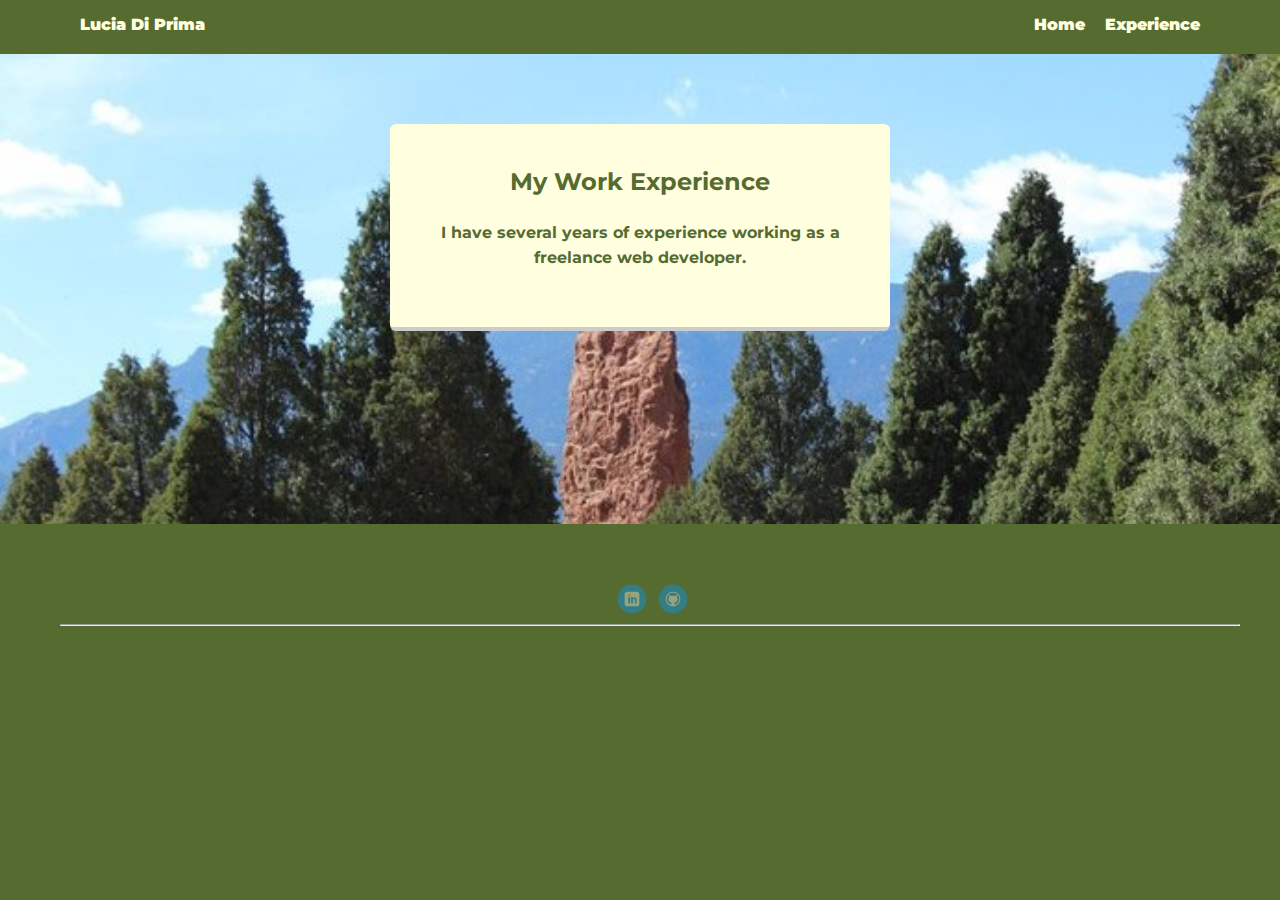
==== experience.html @ a98b6d86 "profile project update" ====
<!DOCTYPE html>
<html>
<head>
    <meta charset="utf-8">
    <title>Experience</title>
    <meta name="viewport" content="width=device-width, initial-scale=1.0">
    <link rel="stylesheet" href="styles.css">
    <link href="https://fonts.googleapis.com/css?family=Muli%7CRoboto:400,300,500,700,900" rel="stylesheet">
</head>

<body>
    <div class="main-nav">
        <ul class="nav">
          <li class="name">Lucia Di Prima</li>
          <li><a href="index.html">Home</a></li>
          <li><a href="experience.html">Experience</a></li>
        </ul>
        <link rel="preconnect" href="https://fonts.gstatic.com">
<link href="https://fonts.googleapis.com/css2?family=Montserrat&display=swap" rel="stylesheet">
    </div>
</body>
<header>
    <main class="flex">
        <div class="card">
          <h2>My Work Experience</h2>
          <p>I have several years of experience working as a freelance web developer.</p>
        </div>
</header>

<footer>
    <ul>
      <li><a href="https://www.linkedin.com/in/lucia-di-prima-a4159bbb/" target="_blank" class="social linkedin">LinkedIn</a></li>
      <li><a href="https://github.com/luciadiprima" target="_blank" class="social github">Github</a></li>
    </ul>
    <hr>
    <p class="copyright"> &copy; 2020, Lucia Di Prima </p>
  </footer>

    
</html>
---- styles.css ----
/* Global Layout Set-up */
* { 
  box-sizing: border-box;
}
  
body {
  margin: 0;
  padding: 0;
  text-align: center;
  font-family: 'Montserrat', sans-serif;
  color: darkolivegreen;
  background: darkolivegreen;
  font-weight: bold;
}
/* Link Styles */

a {
  text-decoration: none;
  color: lightyellow;
}
a:hover {
  color: darkolivegreen;
}

/* Section Styles */

.main-nav {
  width: 100%;
  min-height: 30px;
  padding: 10px;
  position: static;
  text-align: center;
}
.nav {
  display: flex;
  justify-content: space-around;
  font-weight: 900;
  list-style-type: none;
  margin: 0 auto;
  padding: 0;
}

.nav .name {
    display: block;
    margin-right: auto;
    color: lightyellow;
}
.nav li {
  padding: 5px 10px 10px 10px;
}
.nav a {
  transition: all .5s;
}
.nav a:hover {
  color: darkolivegreen;
}

header {
  text-align: center;
  background: url('images/background.jpg') no-repeat top center ;
  background-size: cover;
  overflow: hidden;
  padding-top: 20px;
}
header {
  line-height: 1.5;
}
header .profile-image {
  margin-top: 50px;
  width: 200px;
  height: 200px;
  border-radius: 10%;
  border: 3px solid darkolivegreen;
  transition: all .5s;
}
header .profile-image:hover {
  transform: scale(1.2) rotate(2deg);
}
.tag {
  background-color: darkolivegreen; opacity: 0.8;
  color: lightyellow;
  padding: 10px;
  border-radius: 5px;
  display: table;
  margin: 10px auto;
  font-size: 25px;
} 
.location {
  background-color: lightyellow; opacity: .8;
  color: darkolivegreen;
  font-weight: bold;
}
.card {
  margin: 30px;
  padding: 20px 40px 40px;
  max-width: 500px;
  text-align: center;
  background: lightyellow;
  border-bottom: 4px solid #ccc;
  border-radius: 6px;
  transition: all .5s;
}
.card:hover {
  border-color: darkgreen;
}

ul.skills {
  padding: 0;
  text-align: center;
}

.skills li {
  border-radius: 6px;
  display: inline-block;
  background: #ff9904;
  color: white;
  padding: 5px 10px;
  margin: 2px;
}

.skills li:nth-child(odd) {
  background: #0399ff;
}

footer {
  width: 100%;
  min-height: 30px;
  padding: 20px 0 40px 20px;
}

footer .copyright {
  top: -8px;
  font-size: .75em;
}

footer ul {
  list-style-type: none;
  margin: 0;
  padding: 0;
}

footer ul li {
  display: inline-block;
}

a.social {
  display: inline-block;
  text-indent: -9999px;
  margin-left: 5px;
  width: 30px;
  height: 30px;
  background-size: 30px 30px;
  opacity: .4;
  transition: all .5s;
}
a.twitter {
  background-image: url(images/twitter.svg);
}
a.linkedin {
  background-image: url(images/linkedin.svg);
}
a.github {
  background-image: url(images/github.svg);
}
a.social:hover {
  opacity: 1;
}
.clearfix {
  clear: both;
}

/* Styles for larger screens */
@media screen and (min-width: 720px) {
  
  .flex {
      display: -ms-flexbox;      /* TWEENER - IE 10 */
      display: flex; 
      max-width: 1200px;
      -ms-flex-pack: distribute;
      justify-content: space-around;
      margin: 0 auto;
  }

  header {
    min-height: 470px;
  }

  .nav {
    max-width: 1200px;
    padding: 0 30px;
  }


  main {
    padding-top: 20px;
  }

  main p {
    line-height: 1.6em;
  }




  footer {
    font-size: 1.3em;
    max-width: 1200px;
    margin: 40px auto;
  }

}
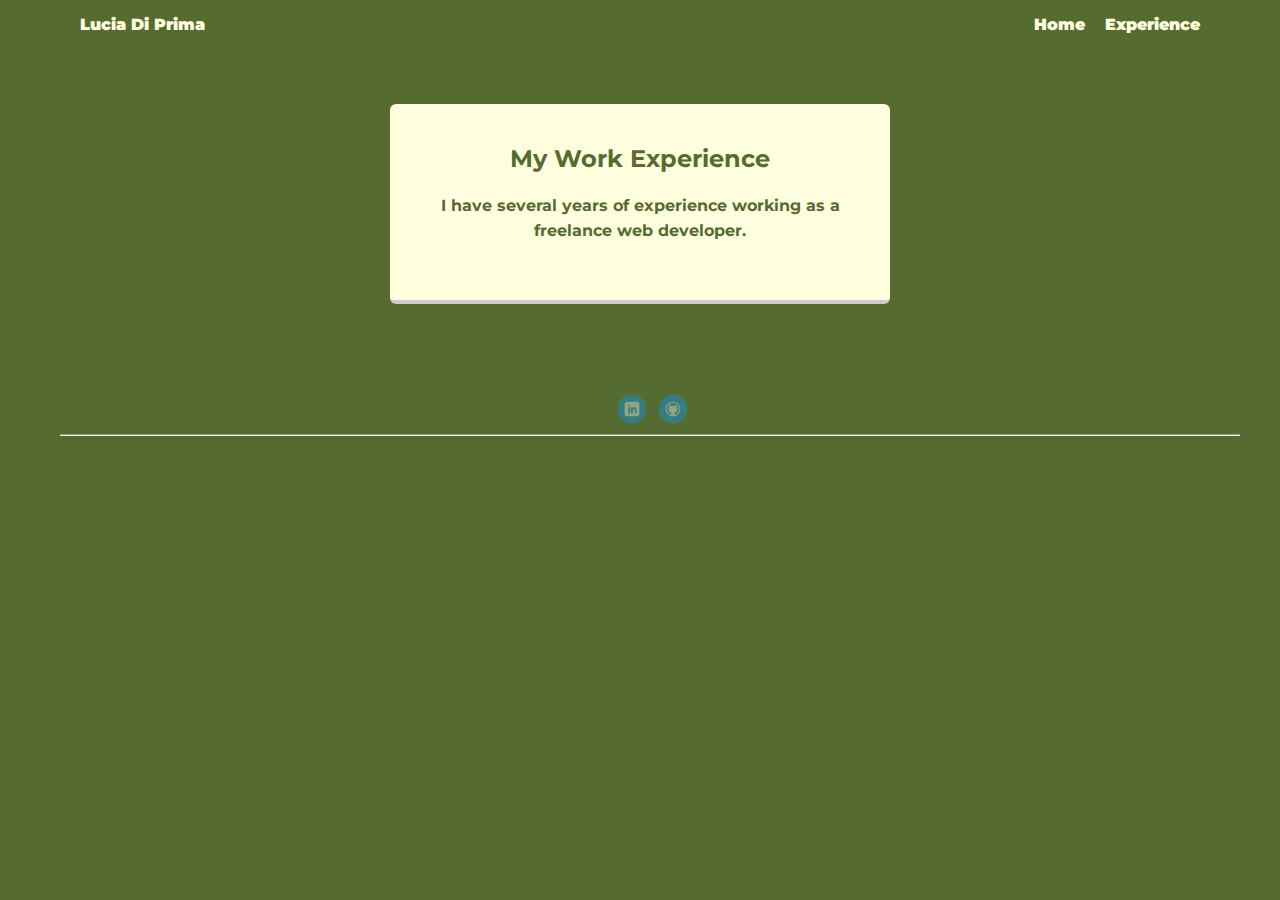
==== commit 8e8a4097: "final profile edit" ====
--- a/experience.html
+++ b/experience.html
@@ -1,5 +1,5 @@
 <!DOCTYPE html>
-<html>
+<html lang="en">
 <head>
     <meta charset="utf-8">
     <title>Experience</title>
@@ -18,15 +18,13 @@
         <link rel="preconnect" href="https://fonts.gstatic.com">
 <link href="https://fonts.googleapis.com/css2?family=Montserrat&display=swap" rel="stylesheet">
     </div>
-</body>
-<header>
+
     <main class="flex">
-        <div class="card">
-          <h2>My Work Experience</h2>
-          <p>I have several years of experience working as a freelance web developer.</p>
-        </div>
-</header>
-
+      <div class="card">
+        <h2>My Work Experience</h2>
+        <p>I have several years of experience working as a freelance web developer.</p>
+      </div>
+      </main> 
 <footer>
     <ul>
       <li><a href="https://www.linkedin.com/in/lucia-di-prima-a4159bbb/" target="_blank" class="social linkedin">LinkedIn</a></li>
@@ -35,8 +33,7 @@
     <hr>
     <p class="copyright"> &copy; 2020, Lucia Di Prima </p>
   </footer>
-
-    
+</body> 
 </html>
 
  --- a/styles.css
+++ b/styles.css
@@ -190,7 +190,6 @@
     padding: 0 30px;
   }
 
-
   main {
     padding-top: 20px;
   }
@@ -198,15 +197,9 @@
   main p {
     line-height: 1.6em;
   }
-
-
-
 
   footer {
     font-size: 1.3em;
     max-width: 1200px;
     margin: 40px auto;
-  }
-
-}
-
+  }